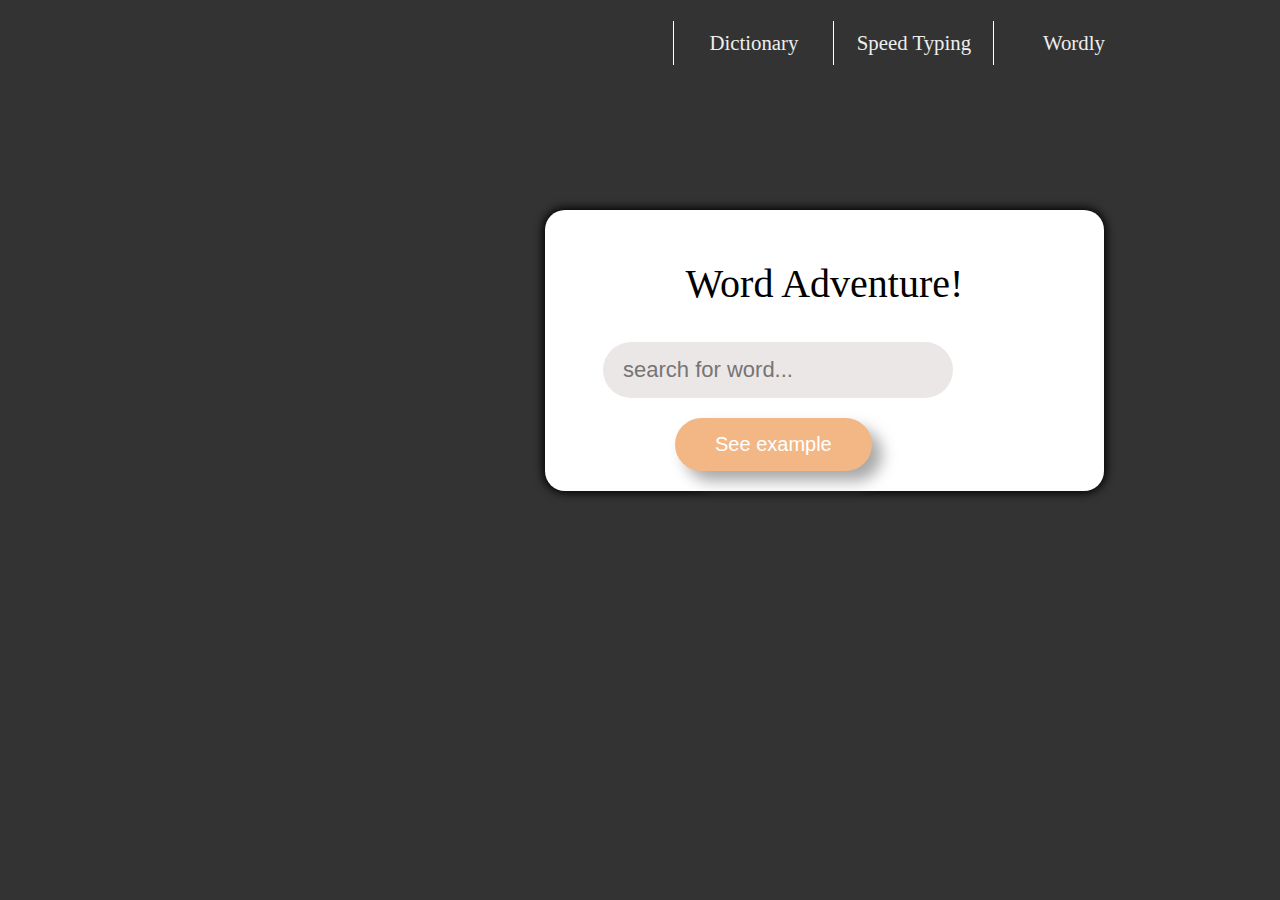
==== index.html @ 875b1a55 "Creating a Speed Typing Game using BootStrap\" ====
<!DOCTYPE html>
<html lang="en">
<head>
    <meta charset="UTF-8">
    <meta name ="viewport" content="width=device-width,
    initial-scale=1.0">
    <link href="styles.css" type="text/css" rel="stylesheet">
    <title>Fun with Words Adventure</title>
</head>
<body>
    <div>
        <ul id="list-nav">
            <li><a href="index.html">Dictionary</a></li>
            <li><a href="speedtyping/speedtype.html">Speed Typing</a></li>
            <li><a href="#">Wordly</a></li>
        </ul>
    </div>
    <div id="firstContainer">
        <section>
            <form class="searchForm">
                <h1>Word Adventure!</h1>
                <input type="search" name="searchBox" id="searchBox" placeholder="search for word...">
                <input type="button" name="submit" value="See example" onclick="hideFirstPart(); wordSearch();">
            </form>
        </section>
    </div>
    
    <div id="secondContainer">
        <section>
            <h1>Guess The Meaning</h1>
            <div>
                <h1>Example</h1>
                <p id="example"></p>
            </div>
        </section>
    </div>
    <script src="Checkpoint 2/javascript.js"></script>
</body>
---- styles.css ----
*, *::before, *::after {
    box-sizing: border-box;
}

body {
    padding: 0;
    margin: 0;
    justify-content: center;
    align-items: center;
    width: 207vh;
    height: 100vh;
    background-color: #333;
    font-family: 'Segoe UI';
} 

#firstContainer {
    width: 800px;
    max-width: 30%;
    background-color: white;
    margin: 120px 0 120px 545px;
    padding: 20px;
    border-radius: 20px;
    box-shadow: 0 0 10px 2px;
}

#secondContainer {
    display: none;
    width: 800px;
    max-width: 30%;
    background-color: white;
    margin: 120px 0 120px 545px;
    padding: 20px;
    border-radius: 20px;
    box-shadow: 0 0 10px 2px;
}

section {
    display: flex;
    align-items: center;
    flex-direction: column;
}

h1 {
    display: flex;
    justify-content: center;
    font-size: 40px;
    padding: 0px 0px;
    margin: 30px 0px 15px 0px;
    font-weight: 500;
}

section .searchForm input[type=search] {
    min-width: 350px;
    margin: 20px 38px;
    padding: 15px 20px;
    background-color: #ece7e7;
    font-size: 18px;
    border: none;
    border-radius: 50px;
    outline: none;
    font-size: 22px;
    box-shadow: 2px 2px 8px var(--box-shadow-color);
    transition: box-shadow 0.5s;
}

section .searchForm input[type=search]:hover {
    box-shadow: 5px 5px 10px var(--box-shadow-color);
}

section .searchForm input[type=search]:focus {
    box-shadow: 5px 5px 10px var(--box-shadow-color);
}

section .searchForm input[type=button] {
    margin: 0px 110px;
    padding: 15px 40px;
    background-color: #f3b786;
    color: #fff;
    border: none;
    font-size: 20px;
    border-radius: 50px;
    box-shadow: 10px 10px 15px #a8a8a8;
    transition: box-shadow 0.5s;
    outline: none;
}

section .searchForm input[type=button]:hover {
    box-shadow: 5px 5px 15px #aaa;
    background-color: #f1a566;
}

section .searchForm input[type=reset] {
    margin: 0px 0px;
    padding: 15px 40px;
    background-color: #f3b786;
    color: #fff;
    border: none;
    font-size: 20px;
    border-radius: 50px;
    box-shadow: 10px 10px 15px #a8a8a8;
    transition: box-shadow 0.5s;
    outline: none;
}

section .searchForm input[type=reset]:hover {
    box-shadow: 5px 5px 15px #aaa;
    background-color: #f1a566;
}

section .searchResult {
    visibility: hidden;
    display: flex;
    justify-content: left;
    flex-direction: column;
    margin: 10px 400px;
}

section .searchResult div h1 {
   font-size: 35px;
}

section .searchResult div p {
    font-size: 28px;
}

#list-nav {
    display: inline-block;
    list-style-type: none;
    width: 525px;
    margin-left: 34%;
    font-size: 130%;
}

#list-nav li a {
    text-decoration: none;
    padding: 10px 0;
    width: 160px;
    background: #333;
    color: #eee;
    float: left;
    text-align: center;
    border-left: 1px solid #fff;
}

#list-nav li a:hover {
    background: #a2b3a1;
    color: #000
}
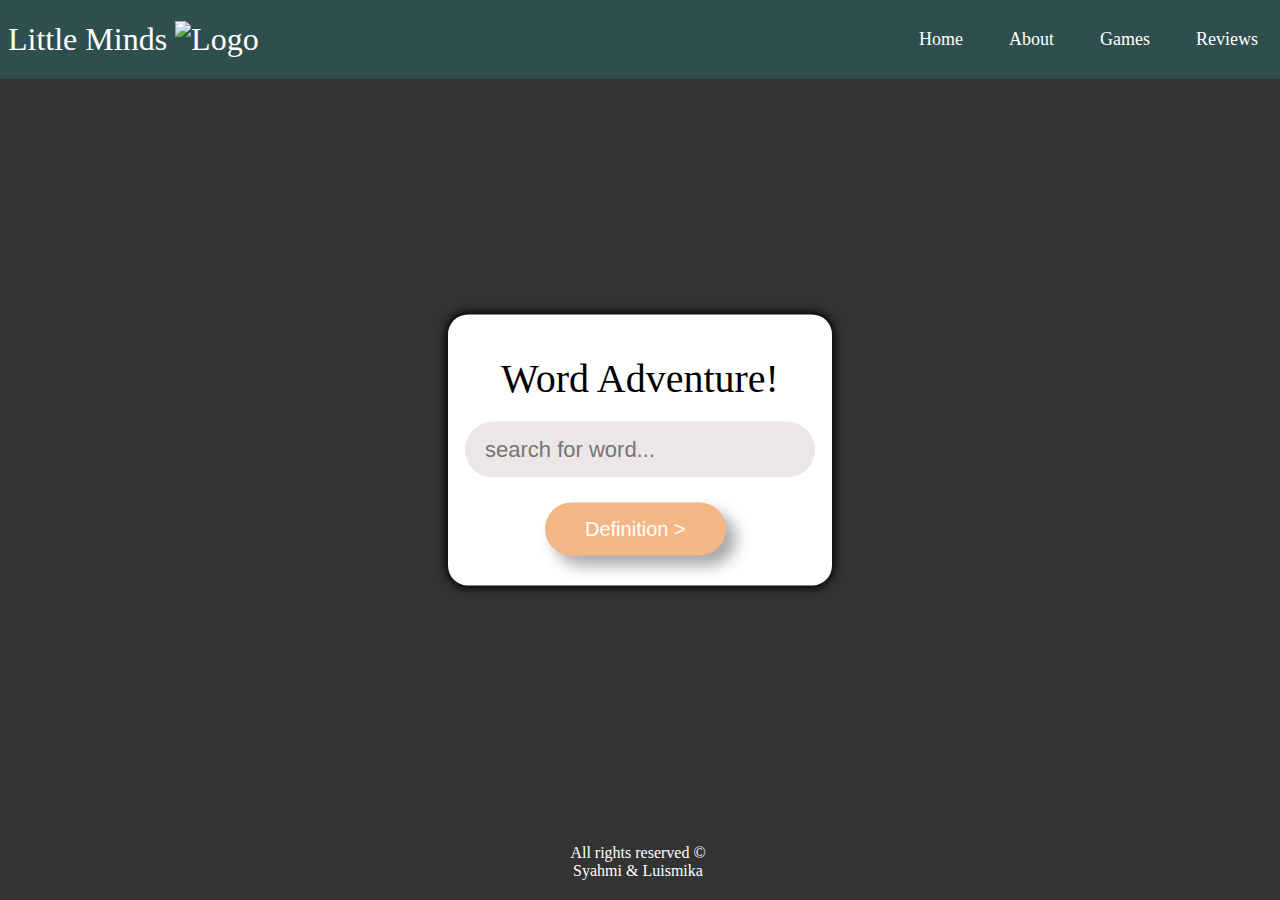
==== commit 74aa8a20: "Commiting more updates" ====
--- a/index.html
+++ b/index.html
@@ -8,31 +8,61 @@
     <title>Fun with Words Adventure</title>
 </head>
 <body>
-    <div>
-        <ul id="list-nav">
-            <li><a href="index.html">Dictionary</a></li>
-            <li><a href="speedtyping/speedtype.html">Speed Typing</a></li>
-            <li><a href="#">Wordly</a></li>
+    <nav class="navbar">
+        <!-- LOGO -->
+        <div class="logo">Little Minds <img src="/Images/ABC blocks.png" alt="Logo" class="navlogo"></div>
+        <!-- NAVIGATION MENU -->
+        <ul class="nav-links">
+            <!-- USING CHECKBOX HACK -->
+            <input type="checkbox" id="checkbox_toggle" />
+            <label for="checkbox_toggle" class="hamburger">&#9776;</label>
+            <!-- NAVIGATION MENUS -->
+            <div class="menu">
+            <li><a href="/">Home</a></li>
+            <li><a href="About/about.html">About</a></li>
+            <li class="games">
+            <a href="Games/games.html">Games</a>
+            <!-- DROPDOWN MENU -->
+            <ul class="dropdown">
+                <li><a href="/index.html">Dictionary</a></li>
+                <li><a href="/speedtyping/speedtype.html">Speed Typing</a></li>
+            </ul>
+            <li><a href="/">Reviews</a></li>
+            </div>
         </ul>
-    </div>
+    </nav>
     <div id="firstContainer">
         <section>
             <form class="searchForm">
                 <h1>Word Adventure!</h1>
                 <input type="search" name="searchBox" id="searchBox" placeholder="search for word...">
-                <input type="button" name="submit" value="See example" onclick="hideFirstPart(); wordSearch();">
+                <input type="button" name="submit" id = "anim" value="Definition >"  onclick="hideElement('firstContainer', 'secondContainer'); wordSearch();">
             </form>
         </section>
     </div>
+    <div id="loading">
+        <lottie-player src="https://assets10.lottiefiles.com/packages/lf20_58vkk48j.json"  background="transparent"  speed="1"  style="width: 300px; height: 300px;"  loop  autoplay></lottie-player>
+    </div>
+    <div>
+        <div class="searchResult" id="searchResult">
+            <div id="secondContainer">
+                <h1 id="word"> </h1>
+                <p id="definition"></p>
+                <input type="button" name="submit" value="See Example >" onclick="hideElement('secondContainer', 'egContainer');">
+            </div>
+            <div id="loading2">
+                <lottie-player src="https://assets10.lottiefiles.com/packages/lf20_58vkk48j.json"  background="transparent"  speed="1"  style="width: 300px; height: 300px;"  loop  autoplay></lottie-player>
+            </div>
+            <div id="egContainer">
+                
+            </div>
+        </div>
+    </div>
     
-    <div id="secondContainer">
-        <section>
-            <h1>Guess The Meaning</h1>
-            <div>
-                <h1>Example</h1>
-                <p id="example"></p>
-            </div>
-        </section>
+    <div class="footer">
+        All rights reserved © <br>
+        Syahmi & Luismika
     </div>
+    <script src="https://unpkg.com/@lottiefiles/lottie-player@latest/dist/lottie-player.js"></script>
     <script src="Checkpoint 2/javascript.js"></script>
 </body>--- a/styles.css
+++ b/styles.css
@@ -5,38 +5,41 @@
 body {
     padding: 0;
     margin: 0;
-    justify-content: center;
-    align-items: center;
-    width: 207vh;
-    height: 100vh;
     background-color: #333;
     font-family: 'Segoe UI';
-} 
-
-#firstContainer {
+}
+
+#firstContainer, #secondContainer, #egContainer {
     width: 800px;
     max-width: 30%;
     background-color: white;
-    margin: 120px 0 120px 545px;
+    border-radius: 20px;
+    box-shadow: 0 0 10px 2px;
+    position: absolute;
+    left: 50%;
+    top: 50%;
+    transform: translate(-50%, -50%);
+    padding: 10px;
+}
+
+#secondContainer, #egContainer {
+    display: none;
+}
+
+#speedContainer {
+    width: 800px;
+    max-width: 80%;
+    background-color: white;
+    margin: 10px 0 0px 290px;
     padding: 20px;
     border-radius: 20px;
     box-shadow: 0 0 10px 2px;
 }
 
-#secondContainer {
-    display: none;
-    width: 800px;
-    max-width: 30%;
-    background-color: white;
-    margin: 120px 0 120px 545px;
-    padding: 20px;
-    border-radius: 20px;
-    box-shadow: 0 0 10px 2px;
-}
-
 section {
     display: flex;
     align-items: center;
+    justify-content: center;
     flex-direction: column;
 }
 
@@ -50,8 +53,9 @@
 }
 
 section .searchForm input[type=search] {
+    display: flex;
     min-width: 350px;
-    margin: 20px 38px;
+    margin: 20px 65px;
     padding: 15px 20px;
     background-color: #ece7e7;
     font-size: 18px;
@@ -67,12 +71,12 @@
     box-shadow: 5px 5px 10px var(--box-shadow-color);
 }
 
-section .searchForm input[type=search]:focus {
+section .searchForm input[type=search]:focus{
     box-shadow: 5px 5px 10px var(--box-shadow-color);
 }
 
-section .searchForm input[type=button] {
-    margin: 0px 110px;
+section .searchForm input[type=button]{
+    margin: 5px 0px 20px 145px;
     padding: 15px 40px;
     background-color: #f3b786;
     color: #fff;
@@ -83,8 +87,19 @@
     transition: box-shadow 0.5s;
     outline: none;
 }
-
-section .searchForm input[type=button]:hover {
+.searchResult input[type=button] {
+    margin: 5px 0px 20px 90px;
+    padding: 15px 40px;
+    background-color: #f3b786;
+    color: #fff;
+    border: none;
+    font-size: 20px;
+    border-radius: 50px;
+    box-shadow: 10px 10px 15px #a8a8a8;
+    transition: box-shadow 0.5s;
+    outline: none;
+}
+section .searchForm input[type=button]:hover, .searchResult input[type=button]:hover {
     box-shadow: 5px 5px 15px #aaa;
     background-color: #f1a566;
 }
@@ -107,13 +122,7 @@
     background-color: #f1a566;
 }
 
-section .searchResult {
-    visibility: hidden;
-    display: flex;
-    justify-content: left;
-    flex-direction: column;
-    margin: 10px 400px;
-}
+ 
 
 section .searchResult div h1 {
    font-size: 35px;
@@ -122,29 +131,139 @@
 section .searchResult div p {
     font-size: 28px;
 }
-
-#list-nav {
+#loading, #loading2 {
+    display: none;
+    position: absolute;
+    left: 50%;
+    top: 50%;
+    transform: translate(-50%, -50%);
+    padding: 10px;
+}
+.footer{
+    margin: 20px;
+    text-align: center;
+    color: white;
+    position: absolute;
+    left: 43%;
+    bottom: 0px;
+}
+
+.navlogo{
+    height: 50px;
+    width: 50px;
+}
+
+nav {
+    font-family: cursive;
+}
+a {
+    text-decoration: none;
+}
+li {
+    list-style: none;
+}
+/* NAVBAR STYLING STARTS */
+.navbar {
+    display: flex;
+    align-items: center;
+    justify-content: space-between;
+    padding: 8px;
+    background-color: darkslategrey;
+    color: #fff;
+}
+.nav-links a {
+    color: #fff;
+}
+/* LOGO */
+.logo {
+    font-size: 32px;
+}
+/* NAVBAR MENU */
+.menu {
+    display: flex;
+    gap: 1em;
+    font-size: 18px;
+}
+.menu li:hover {
+    background-color: rgba(62, 116, 116, 0.637);
+    border-radius: 5px;
+    transition: 0.3s ease;
+}
+.menu li {
+    padding: 5px 14px;
+}
+/* DROPDOWN MENU */
+.games {
+    position: relative; 
+}
+.dropdown {
+    background-color: darkslategrey;
+    padding: 1em 0;
+    position: absolute; /*WITH RESPECT TO PARENT*/
+    display: none;
+    border-radius: 8px;
+    top: 35px;
+}
+.dropdown li + li {
+    margin-top: 10px;
+}
+.dropdown li {
+    padding: 0.5em 1em;
+    width: 8em;
+    text-align: center;
+}
+.dropdown li:hover {
+    background-color: darkslategrey;
+}
+.services:hover .dropdown {
+    display: block;
+}
+/*RESPONSIVE NAVBAR MENU STARTS*/
+/* CHECKBOX HACK */
+input[type=checkbox]{
+    display: none;
+} 
+/*HAMBURGER MENU*/
+.hamburger {
+    display: none;
+    font-size: 24px;
+    user-select: none;
+}
+/* APPLYING MEDIA QUERIES */
+@media (max-width: 768px) {
+.menu { 
+    display:none;
+    position: absolute;
+    background-color:darkslategrey;
+    right: 0;
+    left: 0;
+    text-align: center;
+    padding: 16px 0;
+}
+.menu li:hover {
     display: inline-block;
-    list-style-type: none;
-    width: 525px;
-    margin-left: 34%;
-    font-size: 130%;
-}
-
-#list-nav li a {
-    text-decoration: none;
-    padding: 10px 0;
-    width: 160px;
-    background: #333;
-    color: #eee;
-    float: left;
-    text-align: center;
-    border-left: 1px solid #fff;
-}
-
-#list-nav li a:hover {
-    background: #a2b3a1;
-    color: #000
-}
-
-  +    background-color: darkslategrey;
+    transition: 0.3s ease;
+}
+.menu li + li {
+    margin-top: 12px;
+}
+input[type=checkbox]:checked ~ .menu{
+    display: block;
+}
+.hamburger {
+    display: block;
+}
+.dropdown {
+    left: 50%;
+    top: 30px;
+    transform: translateX(35%);
+}
+.dropdown li:hover {
+    background-color: darkslategrey;
+}
+.row {
+    display: flex;
+    flex-wrap: wrap;
+}
+}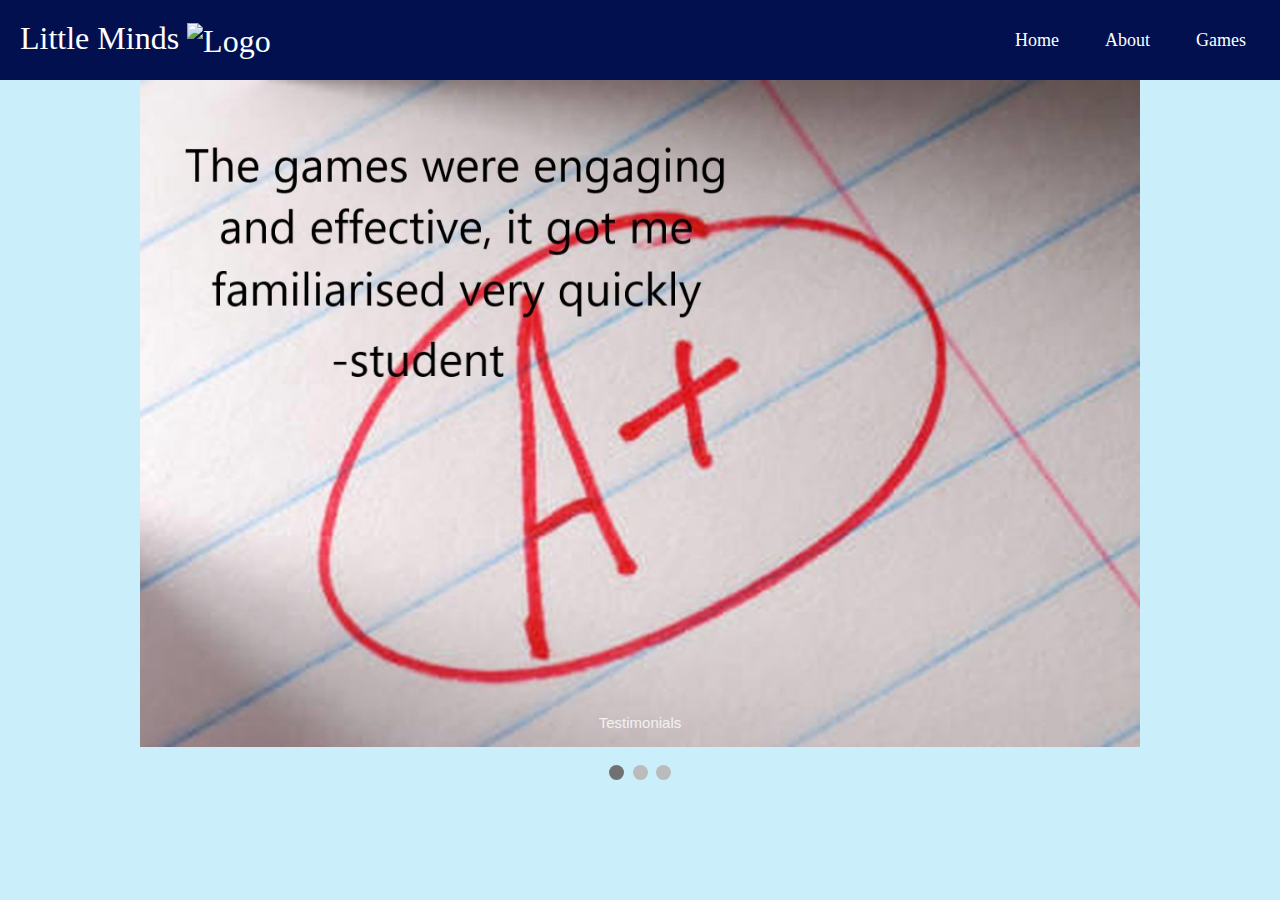
==== commit c55888d4: "Added our home page and almost finishing" ====
--- a/index.html
+++ b/index.html
@@ -1,68 +1,84 @@
 <!DOCTYPE html>
-<html lang="en">
-<head>
-    <meta charset="UTF-8">
-    <meta name ="viewport" content="width=device-width,
-    initial-scale=1.0">
-    <link href="styles.css" type="text/css" rel="stylesheet">
-    <title>Fun with Words Adventure</title>
-</head>
-<body>
-    <nav class="navbar">
-        <!-- LOGO -->
-        <div class="logo">Little Minds <img src="/Images/ABC blocks.png" alt="Logo" class="navlogo"></div>
-        <!-- NAVIGATION MENU -->
-        <ul class="nav-links">
-            <!-- USING CHECKBOX HACK -->
-            <input type="checkbox" id="checkbox_toggle" />
-            <label for="checkbox_toggle" class="hamburger">&#9776;</label>
-            <!-- NAVIGATION MENUS -->
-            <div class="menu">
-            <li><a href="/">Home</a></li>
-            <li><a href="About/about.html">About</a></li>
-            <li class="games">
-            <a href="Games/games.html">Games</a>
-            <!-- DROPDOWN MENU -->
-            <ul class="dropdown">
-                <li><a href="/index.html">Dictionary</a></li>
-                <li><a href="/speedtyping/speedtype.html">Speed Typing</a></li>
+<html>
+    <head>
+    <meta name="viewport" content="width=device-width, initial-scale=1">
+    <link rel="stylesheet" href="home.css">
+    <link rel="stylesheet" href="About/about.css">
+    </head>
+    <body>
+        <nav class="navbar">
+            <!-- LOGO -->
+            <div class="logo">Little Minds <img src="/Images/ABC blocks.png" alt="Logo" class="navlogo"></div>
+            <!-- NAVIGATION MENU -->
+            <ul class="nav-links">
+                <!-- USING CHECKBOX HACK -->
+                <input type="checkbox" id="checkbox_toggle" />
+                <label for="checkbox_toggle" class="hamburger">&#9776;</label>
+                <!-- NAVIGATION MENUS -->
+                <div class="menu">
+                <li><a href="index.html">Home</a></li>
+                <li><a href="About/about.html">About</a></li>
+                <li class="games">
+                <a href="Games/games.html">Games</a>
+                <!-- DROPDOWN MENU -->
+                <ul class="dropdown">
+                    <li><a href="Dictionary/dictionary.html">Dictionary</a></li>
+                    <li><a href="Speedtyping/speedtype.html">Speed Typing</a></li>
+                </ul>
+                </div>
             </ul>
-            <li><a href="/">Reviews</a></li>
+        </nav>
+
+        <div class="slideshow-container">
+
+            <div class="mySlides fade">
+                <div class="numbertext">1 / 3</div>
+                <img src="/Images/grade.jpg" style="width:100%">
+                <div class="text">Testimonials</div>
             </div>
-        </ul>
-    </nav>
-    <div id="firstContainer">
-        <section>
-            <form class="searchForm">
-                <h1>Word Adventure!</h1>
-                <input type="search" name="searchBox" id="searchBox" placeholder="search for word...">
-                <input type="button" name="submit" id = "anim" value="Definition >"  onclick="hideElement('firstContainer', 'secondContainer'); wordSearch();">
-            </form>
-        </section>
-    </div>
-    <div id="loading">
-        <lottie-player src="https://assets10.lottiefiles.com/packages/lf20_58vkk48j.json"  background="transparent"  speed="1"  style="width: 300px; height: 300px;"  loop  autoplay></lottie-player>
-    </div>
-    <div>
-        <div class="searchResult" id="searchResult">
-            <div id="secondContainer">
-                <h1 id="word"> </h1>
-                <p id="definition"></p>
-                <input type="button" name="submit" value="See Example >" onclick="hideElement('secondContainer', 'egContainer');">
+
+            <div class="mySlides fade">
+                <div class="numbertext">2 / 3</div>
+                <img src="/Images/classroom.png" style="width:100%">
+                <div class="text">Testimonials</div>
             </div>
-            <div id="loading2">
-                <lottie-player src="https://assets10.lottiefiles.com/packages/lf20_58vkk48j.json"  background="transparent"  speed="1"  style="width: 300px; height: 300px;"  loop  autoplay></lottie-player>
+
+            <div class="mySlides fade">
+                <div class="numbertext">3 / 3</div>
+                <img src="/Images/sillhouette.jpg" style="width:100%">
+                <div class="text">Testimonials</div>
             </div>
-            <div id="egContainer">
-                
-            </div>
+
         </div>
-    </div>
-    
-    <div class="footer">
-        All rights reserved © <br>
-        Syahmi & Luismika
-    </div>
-    <script src="https://unpkg.com/@lottiefiles/lottie-player@latest/dist/lottie-player.js"></script>
-    <script src="Checkpoint 2/javascript.js"></script>
-</body>+        <br>
+
+        <div style="text-align:center">
+            <span class="dot"></span> 
+            <span class="dot"></span> 
+            <span class="dot"></span> 
+        </div>
+
+        <script>
+            var slideIndex = 0;
+            showSlides();
+
+            function showSlides() {
+                var i;
+                var slides = document.getElementsByClassName("mySlides");
+                var dots = document.getElementsByClassName("dot");
+                for (i = 0; i < slides.length; i++) {
+                    slides[i].style.display = "none";  
+                }
+                slideIndex++;
+                if (slideIndex > slides.length) {slideIndex = 1}    
+                for (i = 0; i < dots.length; i++) {
+                    dots[i].className = dots[i].className.replace(" active", "");
+                }
+                slides[slideIndex-1].style.display = "block";  
+                dots[slideIndex-1].className += " active";
+                setTimeout(showSlides, 2000); // Change image every 2 seconds
+            }
+        </script>
+
+    </body>
+</html> --- a/home.css
+++ b/home.css
@@ -0,0 +1,63 @@
+* {box-sizing: border-box;}
+body {font-family: Verdana, sans-serif;}
+.mySlides {display: none;}
+img {vertical-align: middle;}
+
+.slideshow-container {
+  max-width: 1000px;
+  position: relative;
+  margin: auto;
+}
+
+.text {
+  color: #f2f2f2;
+  font-size: 15px;
+  padding: 8px 12px;
+  position: absolute;
+  bottom: 8px;
+  width: 100%;
+  text-align: center;
+}
+
+.numbertext {
+  color: #f2f2f2;
+  font-size: 12px;
+  padding: 8px 12px;
+  position: absolute;
+  top: 0;
+}
+
+.dot {
+  height: 15px;
+  width: 15px;
+  margin: 0 2px;
+  background-color: #bbb;
+  border-radius: 50%;
+  display: inline-block;
+  transition: background-color 0.6s ease;
+}
+
+.active {
+  background-color: #717171;
+}
+
+.fade {
+  -webkit-animation-name: fade;
+  -webkit-animation-duration: 1.5s;
+  animation-name: fade;
+  animation-duration: 1.5s;
+}
+
+@-webkit-keyframes fade {
+  from {opacity: .4} 
+  to {opacity: 1}
+}
+
+@keyframes fade {
+  from {opacity: .4} 
+  to {opacity: 1}
+}
+
+@media only screen and (max-width: 300px) {
+  .text {font-size: 11px}
+}--- a/About/about.css
+++ b/About/about.css
@@ -0,0 +1,164 @@
+/* UTILITIES */
+* {
+ margin: 0;
+ padding: 0;
+ box-sizing: border-box;
+}
+nav {
+ font-family: cursive;
+}
+a {
+ text-decoration: none;
+}
+li {
+ list-style: none;
+}
+/* NAVBAR STYLING STARTS */
+.navbar {
+ display: flex;
+ align-items: center;
+ justify-content: space-between;
+ padding: 20px;
+ background-color: rgb(2, 16, 80);
+ color: #fff;
+}
+.nav-links a {
+ color: #fff;
+}
+/* LOGO */
+.logo {
+ font-size: 32px;
+}
+/* NAVBAR MENU */
+.menu {
+ display: flex;
+ gap: 1em;
+ font-size: 18px;
+}
+.menu li:hover {
+ background-color: rgb(35, 49, 110);
+ border-radius: 5px;
+ transition: 0.3s ease;
+}
+.menu li {
+ padding: 5px 14px;
+}
+/* DROPDOWN MENU */
+.games {
+ position: relative; 
+}
+.dropdown {
+ background-color: rgb(2, 16, 80);
+ padding: 1em 0;
+ position: absolute; /*WITH RESPECT TO PARENT*/
+ display: none;
+ border-radius: 8px;
+ top: 35px;
+}
+.dropdown li + li {
+ margin-top: 10px;
+}
+.dropdown li {
+ padding: 0.5em 1em;
+ width: 8em;
+ text-align: center;
+}
+.dropdown li:hover {
+ background-color: rgb(35, 49, 110);
+}
+.services:hover .dropdown {
+ display: block;
+}
+/*RESPONSIVE NAVBAR MENU STARTS*/
+/* CHECKBOX HACK */
+input[type=checkbox]{
+ display: none;
+} 
+/*HAMBURGER MENU*/
+.hamburger {
+ display: none;
+ font-size: 24px;
+ user-select: none;
+}
+/* APPLYING MEDIA QUERIES */
+@media (max-width: 768px) {
+.menu { 
+ display:none;
+ position: absolute;
+ background-color:rgb(2, 16, 80);
+ right: 0;
+ left: 0;
+ text-align: center;
+ padding: 16px 0;
+}
+.menu li:hover {
+ display: inline-block;
+ background-color:rgb(35, 49, 110);
+ transition: 0.3s ease;
+}
+.menu li + li {
+ margin-top: 12px;
+}
+input[type=checkbox]:checked ~ .menu{
+ display: block;
+}
+.hamburger {
+ display: block;
+}
+.dropdown {
+ left: 50%;
+ top: 30px;
+ transform: translateX(35%);
+}
+.dropdown li:hover {
+ background-color: rgb(35, 49, 110);
+}
+}
+.content{
+    text-align: center;
+}
+header {
+    font-size: 100px;
+    font-family: 'Roboto Serif', sans-serif;
+    font-weight: bolder;
+    color: black;
+}
+.subheader{
+    font-size: 50px;
+    font-family: 'Roboto Serif', sans-serif;
+    font-size: bold;
+    color: black;
+}
+#vision{
+    font-family: 'Roboto', sans-serif;
+    color: white;
+    display: inline-block;
+    background-color: rgb(2, 16, 80);
+    width: 1000px;
+    padding: 10px;
+    margin-bottom: 100px; 
+    text-align: justify;
+    border-radius: 10px;
+}
+#creators{
+    font-family: 'Roboto', sans-serif;
+    color: white;
+    display: inline-block;
+    background-color: rgb(2, 16, 80);
+    width: 1000px;
+    padding: 10px;
+    margin-bottom: 100px; 
+    text-align: justify;
+    border-radius: 10px;
+}
+.footer{
+    display: block;
+    margin: 20px;
+}
+body{
+    background-color: rgb(203, 239, 250);
+}
+.navlogo{
+    height: 50px;
+    width: 50px;
+}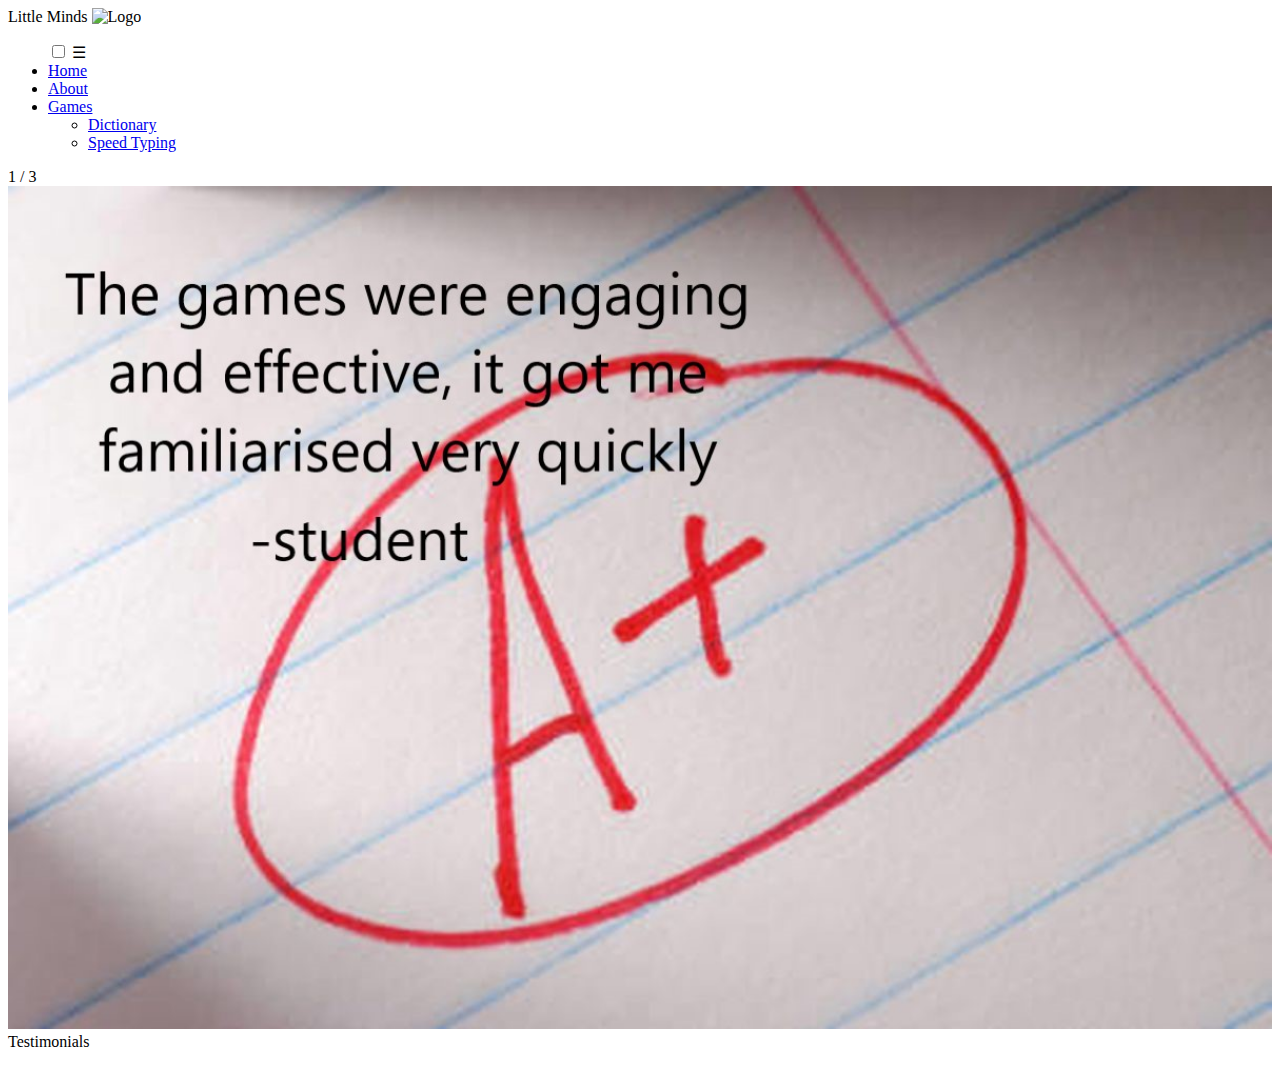
==== commit ceecfee1: "Fixed all the errors for publishing repo" ====
--- a/index.html
+++ b/index.html
@@ -2,13 +2,13 @@
 <html>
     <head>
     <meta name="viewport" content="width=device-width, initial-scale=1">
-    <link rel="stylesheet" href="home.css">
-    <link rel="stylesheet" href="About/about.css">
+    <link rel="stylesheet" href="css/home.css">
+    <link rel="stylesheet" href="css/about.css">
     </head>
     <body>
         <nav class="navbar">
             <!-- LOGO -->
-            <div class="logo">Little Minds <img src="/Images/ABC blocks.png" alt="Logo" class="navlogo"></div>
+            <div class="logo">Little Minds <img src="Images/ABC blocks.png" alt="Logo" class="navlogo"></div>
             <!-- NAVIGATION MENU -->
             <ul class="nav-links">
                 <!-- USING CHECKBOX HACK -->
@@ -17,13 +17,13 @@
                 <!-- NAVIGATION MENUS -->
                 <div class="menu">
                 <li><a href="index.html">Home</a></li>
-                <li><a href="About/about.html">About</a></li>
+                <li><a href="about.html">About</a></li>
                 <li class="games">
-                <a href="Games/games.html">Games</a>
+                <a href="games.html">Games</a>
                 <!-- DROPDOWN MENU -->
                 <ul class="dropdown">
-                    <li><a href="Dictionary/dictionary.html">Dictionary</a></li>
-                    <li><a href="Speedtyping/speedtype.html">Speed Typing</a></li>
+                    <li><a href="dictionary.html">Dictionary</a></li>
+                    <li><a href="speedtype.html">Speed Typing</a></li>
                 </ul>
                 </div>
             </ul>
@@ -33,19 +33,19 @@
 
             <div class="mySlides fade">
                 <div class="numbertext">1 / 3</div>
-                <img src="/Images/grade.jpg" style="width:100%">
+                <img src="Images/grade.jpg" style="width:100%">
                 <div class="text">Testimonials</div>
             </div>
 
             <div class="mySlides fade">
                 <div class="numbertext">2 / 3</div>
-                <img src="/Images/classroom.png" style="width:100%">
+                <img src="Images/classroom.png" style="width:100%">
                 <div class="text">Testimonials</div>
             </div>
 
             <div class="mySlides fade">
                 <div class="numbertext">3 / 3</div>
-                <img src="/Images/sillhouette.jpg" style="width:100%">
+                <img src="Images/sillhouette.jpg" style="width:100%">
                 <div class="text">Testimonials</div>
             </div>
 
